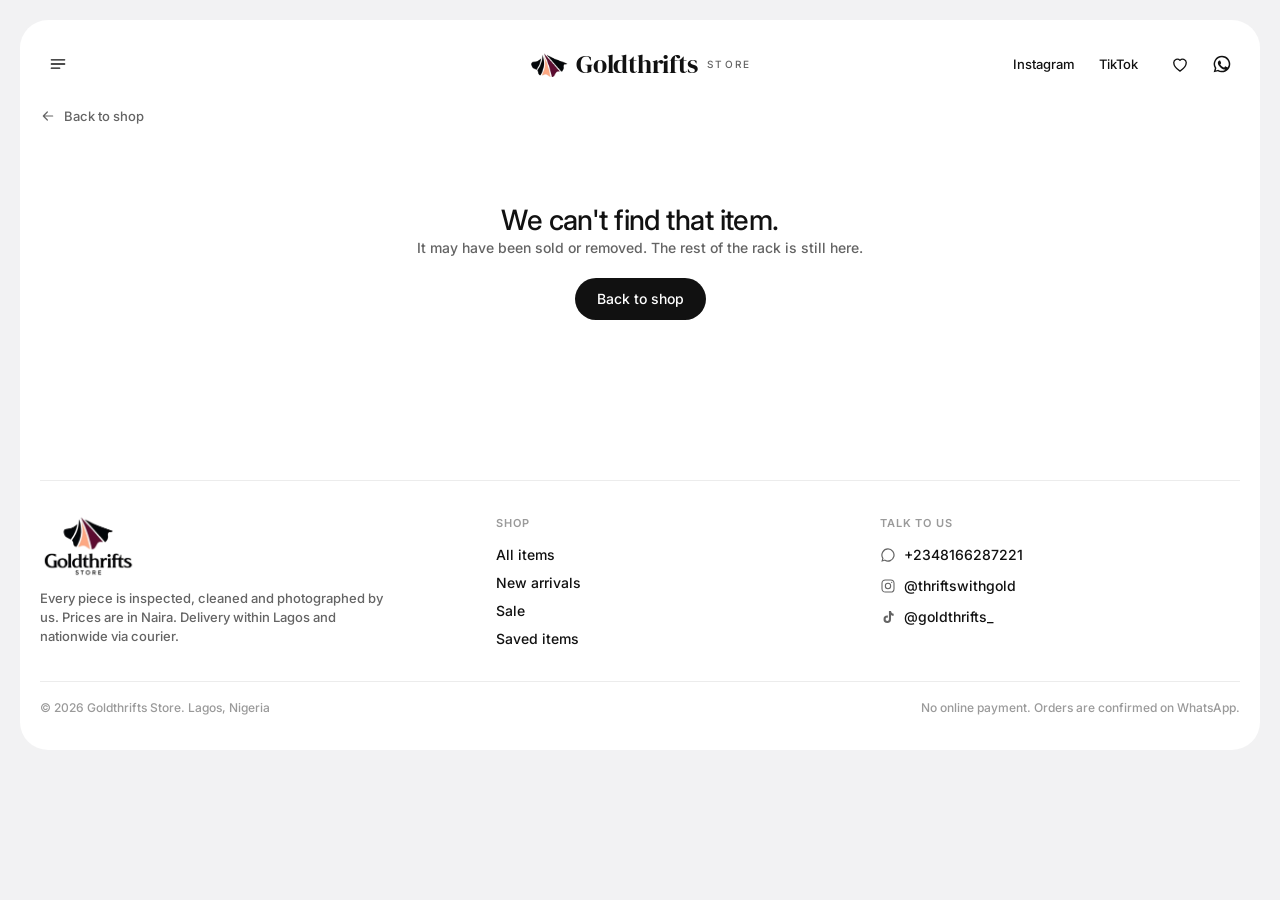
==== product.html @ 11810298 "Goldthrifts Store catalogue site Co-Authored-By: Claude Fable 5.1 <noreply@anthropic.com>" ====
<!doctype html>
<html lang="en">
<head>
  <meta charset="utf-8" />
  <meta name="viewport" content="width=device-width, initial-scale=1" />
  <title>Goldthrifts Store</title>
  <meta name="description" content="Pre-loved fashion, hand-picked in Lagos. Message us on WhatsApp to buy." />
  <link rel="icon" href="/images/site/logo-mark.png" />
  <link rel="preconnect" href="https://fonts.googleapis.com" />
  <link rel="preconnect" href="https://fonts.gstatic.com" crossorigin />
  <link href="https://fonts.googleapis.com/css2?family=Inter:ital,wght@0,400;0,500;0,600;0,700;1,500&family=DM+Serif+Display&display=swap" rel="stylesheet" />
  <link rel="stylesheet" href="/css/style.css" />
</head>
<body data-page="product">
  <div class="shell">

    <header class="header">
      <div class="header__left">
        <button class="icon-btn" id="menuBtn" aria-label="Open menu">
          <svg viewBox="0 0 24 24" fill="none" stroke="currentColor" stroke-width="1.6" stroke-linecap="round"><path d="M4 7h16M4 12h16M4 17h10"/></svg>
        </button>
      </div>
      <a class="logo" href="/" aria-label="Goldthrifts Store home">
        <img src="/images/site/logo-mark.png" alt="" />
        <span class="logo__word" data-bind="shopName">Goldthrifts</span>
        <span class="logo__suffix" data-bind="shopSuffix">Store</span>
      </a>
      <div class="header__right">
        <nav class="header__nav" aria-label="Social">
          <a data-link="instagram" href="#" target="_blank" rel="noopener">Instagram</a>
          <a data-link="tiktok" href="#" target="_blank" rel="noopener">TikTok</a>
        </nav>
        <a class="icon-btn" href="/#saved" id="savedBtn" aria-label="Saved items">
          <svg viewBox="0 0 24 24" fill="none" stroke="currentColor" stroke-width="1.6" stroke-linejoin="round"><path d="M12 20.5s-7.5-4.6-7.5-10.2A4.3 4.3 0 0 1 12 7.6a4.3 4.3 0 0 1 7.5 2.7c0 5.6-7.5 10.2-7.5 10.2Z"/></svg>
          <span class="icon-btn__count" id="savedCount"></span>
        </a>
        <a class="icon-btn" data-link="whatsapp" href="#" target="_blank" rel="noopener" aria-label="Chat on WhatsApp">
          <svg viewBox="0 0 24 24" fill="currentColor"><path d="M12 2a10 10 0 0 0-8.6 15.1L2 22l5-1.3A10 10 0 1 0 12 2Zm0 1.8a8.2 8.2 0 1 1-4.2 15.3l-.3-.2-3 .8.8-2.9-.2-.3A8.2 8.2 0 0 1 12 3.8Zm-3.3 4.4c-.2 0-.5 0-.7.3-.3.3-1 1-1 2.4s1 2.8 1.2 3c.1.2 2 3.2 5 4.4 2.5 1 3 .8 3.5.7.6-.1 1.7-.7 2-1.4.2-.7.2-1.3.1-1.4l-.5-.3-2-1c-.3-.1-.5-.1-.7.2l-.9 1.1c-.2.2-.3.2-.6.1-.3-.2-1.3-.5-2.4-1.5-.9-.8-1.5-1.8-1.7-2.1-.2-.3 0-.5.1-.6l.5-.5.3-.5v-.5l-.9-2.2c-.2-.5-.4-.5-.6-.5h-.7Z"/></svg>
        </a>
      </div>
    </header>

    <a class="back" href="/#browse">
      <svg viewBox="0 0 24 24" fill="none" stroke="currentColor" stroke-width="1.8" stroke-linecap="round" stroke-linejoin="round"><path d="M19 12H5m6-6-6 6 6 6"/></svg>
      Back to shop
    </a>

    <main id="pdp"></main>

    <section class="section" id="related" hidden>
      <div class="section__head">
        <h2 class="section__title">You may also like.</h2>
      </div>
      <div class="grid" id="relatedGrid"></div>
    </section>

    <footer class="footer">
      <div class="footer__top">
        <div class="footer__brand">
          <img src="/images/site/logo-lockup.png" alt="Goldthrifts Store" />
          <p data-bind="footerNote"></p>
        </div>
        <div>
          <h3>Shop</h3>
          <ul>
            <li><a href="/#browse">All items</a></li>
            <li><a href="/#new">New arrivals</a></li>
            <li><a href="/#sale">Sale</a></li>
            <li><a href="/#saved">Saved items</a></li>
          </ul>
        </div>
        <div>
          <h3>Talk to us</h3>
          <ul>
            <li><a data-link="whatsapp" href="#" target="_blank" rel="noopener"><svg viewBox="0 0 24 24" fill="currentColor"><path d="M12 2a10 10 0 0 0-8.6 15.1L2 22l5-1.3A10 10 0 1 0 12 2Zm0 1.8a8.2 8.2 0 1 1-4.2 15.3l-.3-.2-3 .8.8-2.9-.2-.3A8.2 8.2 0 0 1 12 3.8Z"/></svg><span data-bind="whatsappPretty">WhatsApp</span></a></li>
            <li><a data-link="instagram" href="#" target="_blank" rel="noopener"><svg viewBox="0 0 24 24" fill="none" stroke="currentColor" stroke-width="1.6"><rect x="3" y="3" width="18" height="18" rx="5"/><circle cx="12" cy="12" r="4"/><circle cx="17.5" cy="6.5" r="1" fill="currentColor" stroke="none"/></svg><span data-bind="instagramPretty">Instagram</span></a></li>
            <li><a data-link="tiktok" href="#" target="_blank" rel="noopener"><svg viewBox="0 0 24 24" fill="currentColor"><path d="M16.5 3c.3 2.3 1.7 3.9 4 4.1v3.1c-1.5 0-2.9-.5-4-1.3v6.4a5.6 5.6 0 1 1-5.6-5.6c.3 0 .6 0 .9.1v3.2a2.5 2.5 0 1 0 1.6 2.3V3h3.1Z"/></svg><span data-bind="tiktokPretty">TikTok</span></a></li>
          </ul>
        </div>
      </div>
      <div class="footer__bottom">
        <span>© <span id="year"></span> <span data-bind="shopName">Goldthrifts</span> <span data-bind="shopSuffix">Store</span>. <span data-bind="location"></span></span>
        <span>No online payment. Orders are confirmed on WhatsApp.</span>
      </div>
    </footer>
  </div>

  <div class="sticky-cta" id="stickyCta" hidden></div>

  <div class="drawer" id="drawer" aria-hidden="true">
    <div class="drawer__scrim" data-close></div>
    <nav class="drawer__panel" aria-label="Menu">
      <div class="drawer__head">
        <span class="logo__word" data-bind="shopName">Goldthrifts</span>
        <button class="icon-btn" data-close aria-label="Close menu"><svg viewBox="0 0 24 24" fill="none" stroke="currentColor" stroke-width="1.8" stroke-linecap="round"><path d="M6 6l12 12M18 6 6 18"/></svg></button>
      </div>
      <span class="drawer__label">Shop</span>
      <a href="/#browse">All items</a>
      <a href="/#new">New arrivals</a>
      <a href="/#sale">Sale</a>
      <a href="/#men">Men</a>
      <a href="/#women">Women</a>
      <a href="/#children">Children</a>
      <a href="/#saved">Saved items</a>
      <span class="drawer__label">Talk to us</span>
      <a data-link="whatsapp" href="#" target="_blank" rel="noopener">WhatsApp</a>
      <a data-link="instagram" href="#" target="_blank" rel="noopener">Instagram</a>
      <a data-link="tiktok" href="#" target="_blank" rel="noopener">TikTok</a>
    </nav>
  </div>

  <div class="toast" id="toast" role="status" aria-live="polite"></div>

  <script src="/js/app.js"></script>
</body>
</html>
---- css/style.css ----
/* Goldthrifts Store — stylesheet
   Brand: ink #111111, plum #5B0E30, peach #FCA884 (tint #FFE6D8). Everything else is grey. */

:root {
  --font-sans: "Inter", -apple-system, system-ui, "Segoe UI", Roboto, sans-serif;
  --font-serif: "DM Serif Display", Georgia, serif;

  --ink: #111111;
  --ink-2: #3A3F46;
  --text-2: #646464;
  --text-3: #9A9A9A;
  --text-4: #BFBFBF;

  --page: #F2F2F3;
  --card: #FFFFFF;
  --fill: #F5F5F5;
  --fill-2: #F9F9FB;
  --panel: #EDEDE8;
  --line: #ECECEC;
  --line-2: #E6E7EB;

  --plum: #5B0E30;
  --plum-tint: #F6E9EF;
  --peach: #FCA884;
  --peach-tint: #FFE6D8;
  --green: #25D366;
  --red: #FF3B30;

  --r-sm: 12px; --r-md: 16px; --r-lg: 20px; --r-xl: 28px; --r-pill: 999px;

  --shadow-float: 0 8px 24px rgba(16,17,20,.08);
  --shadow-drag: 0 16px 48px rgba(16,17,20,.14);

  --ease: cubic-bezier(.2,.8,.2,1);
}

*, *::before, *::after { box-sizing: border-box; }
html { -webkit-text-size-adjust: 100%; scroll-behavior: smooth; }
body {
  margin: 0;
  font-family: var(--font-sans);
  font-weight: 500;
  font-size: 14px;
  line-height: 20px;
  color: var(--ink);
  background: var(--page);
  -webkit-font-smoothing: antialiased;
}
img { display: block; max-width: 100%; }
a { color: inherit; text-decoration: none; }
button { font: inherit; color: inherit; background: none; border: 0; padding: 0; cursor: pointer; }
input, select { font: inherit; color: inherit; }
h1, h2, h3, p { margin: 0; }
.sr-only { position: absolute; width: 1px; height: 1px; overflow: hidden; clip: rect(0 0 0 0); white-space: nowrap; }

/* ---------- Shell ---------- */
.shell {
  max-width: 1240px;
  margin: 20px auto;
  background: var(--card);
  border-radius: var(--r-xl);
  padding: 16px 20px 32px;
}

/* ---------- Header ---------- */
.header {
  display: grid;
  grid-template-columns: 1fr auto 1fr;
  align-items: center;
  height: 56px;
}
.header__left { display: flex; align-items: center; gap: 8px; }
.header__right { display: flex; align-items: center; justify-content: flex-end; gap: 6px; }
.header__nav { display: flex; gap: 4px; margin-right: 8px; }
.header__nav a {
  padding: 8px 10px;
  border-radius: var(--r-pill);
  font-size: 13px;
  color: var(--ink);
}
.header__nav a:hover { background: var(--fill); }
.icon-btn {
  width: 36px; height: 36px;
  display: inline-flex; align-items: center; justify-content: center;
  border-radius: 50%;
  color: var(--ink);
  position: relative;
  transition: background var(--ease) 160ms;
}
.icon-btn:hover { background: var(--fill); }
.icon-btn svg { width: 20px; height: 20px; }
.icon-btn__count {
  position: absolute; top: 4px; right: 2px;
  min-width: 16px; height: 16px; padding: 0 4px;
  border-radius: var(--r-pill);
  background: var(--plum); color: #fff;
  font-size: 10px; line-height: 16px; font-weight: 600; text-align: center;
}
.icon-btn__count:empty { display: none; }

.logo { display: inline-flex; align-items: center; gap: 8px; justify-self: center; }
.logo img { height: 26px; width: auto; }
.logo__word { font-family: var(--font-serif); font-size: 26px; line-height: 1; letter-spacing: -0.01em; }
.logo__suffix { font-size: 10px; letter-spacing: .22em; text-transform: uppercase; color: var(--text-2); margin-left: 2px; align-self: flex-end; padding-bottom: 3px; }

/* ---------- Filter bar ---------- */
.filters {
  display: flex; align-items: center; gap: 8px;
  padding: 12px 0 16px;
  overflow-x: auto;
  scrollbar-width: none;
}
.filters::-webkit-scrollbar { display: none; }
.chip {
  flex: 0 0 auto;
  height: 34px; padding: 0 14px;
  display: inline-flex; align-items: center; gap: 6px;
  border: 1px solid var(--line); border-radius: var(--r-pill);
  background: #fff; font-size: 13px; white-space: nowrap;
  transition: background var(--ease) 160ms, border-color var(--ease) 160ms, color var(--ease) 160ms;
}
.chip:hover { background: var(--fill); }
.chip.is-active { background: var(--ink); color: #fff; border-color: var(--ink); }
.chip__count { font-size: 11px; padding: 0 6px; border-radius: var(--r-pill); background: var(--fill); color: var(--text-2); line-height: 18px; }
.chip.is-active .chip__count { background: rgba(255,255,255,.18); color: #fff; }
.chip svg { width: 14px; height: 14px; }
.select-wrap { position: relative; flex: 0 0 auto; }
.select-wrap select {
  appearance: none; -webkit-appearance: none;
  height: 34px; padding: 0 34px 0 14px;
  border: 1px solid var(--line); border-radius: var(--r-pill);
  background: #fff; font-size: 13px; min-width: 150px; cursor: pointer;
}
.select-wrap svg { position: absolute; right: 12px; top: 10px; width: 14px; height: 14px; pointer-events: none; color: var(--text-2); }
.search {
  flex: 1 1 260px; min-width: 200px;
  height: 34px; display: flex; align-items: center;
  border: 1px solid var(--line); border-radius: var(--r-pill);
  padding: 0 6px 0 14px; background: #fff;
}
.search:focus-within { border-color: var(--ink); }
.search input { flex: 1; border: 0; outline: 0; background: transparent; font-size: 13px; min-width: 0; }
.search input::placeholder { color: var(--text-3); }
.search button { width: 26px; height: 26px; display: inline-flex; align-items: center; justify-content: center; color: var(--ink); }
.search button svg { width: 16px; height: 16px; }
.filters__spacer { flex: 0 0 8px; }

/* ---------- Hero ---------- */
.hero {
  position: relative;
  height: clamp(360px, 44vw, 480px);
  border-radius: var(--r-lg);
  overflow: hidden;
  background: #1a1a1a;
  color: #fff;
  isolation: isolate;
}
.hero__slide {
  position: absolute; inset: 0;
  opacity: 0; transition: opacity var(--ease) 500ms;
  background-size: cover; background-position: center;
}
.hero__slide.is-active { opacity: 1; }
.hero__slide::after {
  content: ""; position: absolute; inset: 0;
  background: linear-gradient(90deg, rgba(0,0,0,.62) 0%, rgba(0,0,0,.25) 55%, rgba(0,0,0,.1) 100%),
              linear-gradient(0deg, rgba(0,0,0,.45) 0%, rgba(0,0,0,0) 45%);
}
.hero__copy { position: absolute; left: 48px; top: 48px; right: 48px; z-index: 1; max-width: 520px; }
.hero__title { font-size: clamp(34px, 5vw, 60px); line-height: 1.05; letter-spacing: -0.02em; font-weight: 500; }
.hero__text { display: flex; gap: 10px; margin-top: 18px; font-size: 13px; line-height: 18px; max-width: 400px; color: rgba(255,255,255,.9); }
.hero__text svg { flex: 0 0 14px; width: 14px; height: 14px; margin-top: 2px; }
.hero__cta { position: absolute; left: 0; right: 0; bottom: 36px; z-index: 1; display: flex; flex-direction: column; align-items: center; gap: 12px; }
.hero__cta-row { display: flex; align-items: center; }
.btn-white {
  height: 44px; padding: 0 28px;
  display: inline-flex; align-items: center;
  border-radius: var(--r-pill); background: #fff; color: var(--ink);
  font-size: 14px; transition: transform var(--ease) 160ms;
}
.btn-white:hover { transform: translateY(-1px); }
.btn-circle-dark {
  width: 44px; height: 44px; margin-left: -6px;
  display: inline-flex; align-items: center; justify-content: center;
  border-radius: 50%; background: var(--ink); color: #fff;
  border: 2px solid rgba(255,255,255,.9);
}
.btn-circle-dark svg { width: 18px; height: 18px; }
.hero__caption { font-size: 13px; color: #fff; }
.hero__nav { position: absolute; top: 28px; right: 28px; z-index: 2; display: flex; gap: 6px; }
.hero__nav button {
  width: 34px; height: 34px; border-radius: 50%;
  display: inline-flex; align-items: center; justify-content: center;
  background: rgba(255,255,255,.28); color: #fff; backdrop-filter: blur(6px);
}
.hero__nav button:last-child { background: var(--ink); }
.hero__nav button svg { width: 16px; height: 16px; }
.hero__nav button:disabled { opacity: .5; cursor: default; }

/* ---------- Sections ---------- */
.section { padding: 72px 0 0; }
.section__head { text-align: center; max-width: 680px; margin: 0 auto 32px; }
.section__title { font-size: clamp(28px, 3.4vw, 40px); line-height: 1.15; letter-spacing: -0.02em; font-weight: 500; display: inline-flex; align-items: center; gap: 10px; }
.section__title .chip__count { font-size: 12px; line-height: 22px; padding: 0 8px; border: 1px solid var(--line); background: #fff; }
.section__text { margin-top: 14px; font-size: 15px; line-height: 24px; color: var(--text-2); }

/* Promo panel */
.promo { display: grid; grid-template-columns: 1.25fr 1fr; gap: 16px; }
.promo__card {
  background: var(--panel); border-radius: var(--r-lg); padding: 16px;
  display: flex; flex-direction: column;
}
.promo__img { border-radius: 14px; overflow: hidden; aspect-ratio: 4 / 3; }
.promo__img img { width: 100%; height: 100%; object-fit: cover; }
.promo__title { font-style: italic; font-size: 26px; line-height: 32px; font-weight: 500; margin-top: 16px; letter-spacing: -0.01em; }
.promo__text { font-size: 13px; color: var(--text-2); margin-top: 6px; }
.promo__card--stack { justify-content: space-between; }
.promo__card--stack .promo__title { margin-top: 8px; }
.stack { position: relative; margin-top: 40px; padding-top: 28px; }
.stack::before, .stack::after {
  content: ""; position: absolute; left: 20px; right: 20px; height: 40px;
  background: #fff; border-radius: var(--r-lg); opacity: .55;
}
.stack::before { top: 0; left: 36px; right: 36px; opacity: .35; }
.stack::after { top: 14px; }
.stack__card {
  position: relative; z-index: 1;
  background: #fff; border-radius: var(--r-lg); padding: 14px;
  display: grid; grid-template-columns: 1fr auto; gap: 16px; align-items: stretch;
  transition: transform var(--ease) 200ms;
}
.stack__card:hover { transform: translateY(-2px); }
.stack__img { border-radius: 14px; overflow: hidden; aspect-ratio: 1; }
.stack__img img { width: 100%; height: 100%; object-fit: cover; }
.stack__meta { display: flex; flex-direction: column; justify-content: space-between; padding: 4px 4px 4px 0; min-width: 96px; }
.stack__year { font-size: 28px; line-height: 32px; font-weight: 500; }
.stack__label { font-size: 13px; line-height: 17px; color: var(--ink); }

/* Category pills */
.pills { display: flex; gap: 6px; justify-content: center; flex-wrap: wrap; margin-bottom: 24px; }

/* ---------- Product grid ---------- */
.grid { display: grid; grid-template-columns: repeat(3, 1fr); gap: 16px; }
.card {
  background: #fff; border: 1px solid var(--line); border-radius: var(--r-md);
  padding: 12px; display: flex; flex-direction: column;
  transition: transform var(--ease) 200ms, box-shadow var(--ease) 200ms;
}
.card:hover { transform: translateY(-2px); box-shadow: var(--shadow-float); }
.card__media { position: relative; border-radius: 12px; overflow: hidden; aspect-ratio: 1 / 1.08; background: var(--fill); }
.card__media img { width: 100%; height: 100%; object-fit: cover; transition: transform var(--ease) 500ms; }
.card:hover .card__media img { transform: scale(1.03); }
.card--sold .card__media img { opacity: .55; filter: grayscale(.5); }
.card__badges { position: absolute; top: 10px; left: 10px; display: flex; gap: 6px; }
.badge {
  height: 24px; padding: 0 10px; border-radius: var(--r-pill);
  display: inline-flex; align-items: center; font-size: 11px; font-weight: 600; letter-spacing: .02em;
}
.badge--new { background: var(--plum); color: #fff; }
.badge--sale { background: var(--peach); color: var(--ink); }
.badge--sold { background: #fff; color: var(--ink); }
.card__body { padding: 12px 4px 0; display: flex; flex-direction: column; flex: 1; }
.card__name { font-size: 19px; line-height: 24px; font-weight: 500; letter-spacing: -0.01em; }
.card__summary {
  margin-top: 4px; font-size: 13px; line-height: 17px; color: var(--text-2);
  display: -webkit-box; -webkit-line-clamp: 2; -webkit-box-orient: vertical; overflow: hidden;
}
.card__foot { display: flex; align-items: center; justify-content: space-between; margin-top: 16px; }
.price-pill {
  height: 34px; padding: 0 14px; display: inline-flex; align-items: center; gap: 8px;
  border: 1px solid var(--line-2); border-radius: var(--r-pill); font-size: 13px; font-weight: 500;
}
.price-pill--dark { background: var(--ink); color: #fff; border-color: var(--ink); }
.price-pill s { color: var(--text-3); font-weight: 400; }
.price-pill--dark s { color: rgba(255,255,255,.55); }
.card--sold .price-pill { color: var(--text-3); }
.card__actions { display: flex; gap: 6px; }
.round-btn {
  width: 34px; height: 34px; border-radius: 50%;
  border: 1px solid var(--line-2); background: #fff; color: var(--ink);
  display: inline-flex; align-items: center; justify-content: center;
  transition: background var(--ease) 160ms, color var(--ease) 160ms, border-color var(--ease) 160ms;
}
.round-btn svg { width: 16px; height: 16px; }
.round-btn:hover { background: var(--ink); color: #fff; border-color: var(--ink); }
.round-btn.is-saved { color: var(--plum); border-color: var(--plum); }
.round-btn.is-saved:hover { background: var(--plum-tint); color: var(--plum); }
.round-btn.is-saved svg { fill: currentColor; }
.card__link { position: absolute; inset: 0; }

.grid-foot { display: flex; justify-content: center; margin-top: 24px; }
.btn-outline {
  height: 42px; padding: 0 22px; border-radius: var(--r-pill);
  border: 1px solid var(--line-2); background: #fff; font-size: 14px;
  display: inline-flex; align-items: center; gap: 8px;
}
.btn-outline:hover { background: var(--fill); }
.btn-dark {
  height: 42px; padding: 0 22px; border-radius: var(--r-pill);
  background: var(--ink); color: #fff; font-size: 14px;
  display: inline-flex; align-items: center; justify-content: center; gap: 8px;
  transition: transform var(--ease) 160ms, opacity var(--ease) 160ms;
}
.btn-dark:hover { transform: translateY(-1px); }
.btn-dark svg { width: 18px; height: 18px; }
.btn-dark:disabled, .btn-dark.is-disabled { background: var(--fill); color: var(--text-3); cursor: not-allowed; transform: none; }

/* Empty + skeleton states */
.empty { grid-column: 1 / -1; text-align: center; padding: 56px 16px; }
.empty__icon { width: 56px; height: 56px; border-radius: 16px; background: var(--fill); display: inline-flex; align-items: center; justify-content: center; color: var(--text-2); margin-bottom: 14px; }
.empty__icon svg { width: 24px; height: 24px; }
.empty p { color: var(--text-2); font-size: 14px; }
.empty button, .link-dotted { color: var(--ink); text-decoration: underline dotted; text-underline-offset: 4px; margin-top: 8px; font-size: 14px; }
.skeleton .card__media { background: linear-gradient(90deg, #F2F2F2 25%, #FAFAFA 50%, #F2F2F2 75%); background-size: 200% 100%; animation: shimmer 1.4s infinite; }
.skeleton__line { height: 14px; border-radius: 6px; background: var(--fill); margin-top: 12px; }
.skeleton__line--short { width: 50%; }
@keyframes shimmer { 0% { background-position: 200% 0; } 100% { background-position: -200% 0; } }

/* ---------- Footer ---------- */
.footer { margin-top: 80px; border-top: 1px solid var(--line); padding-top: 32px; }
.footer__top { display: grid; grid-template-columns: 1.2fr 1fr 1fr; gap: 24px; }
.footer__brand img { height: 64px; width: auto; }
.footer__brand p { margin-top: 12px; font-size: 13px; line-height: 19px; color: var(--text-2); max-width: 360px; }
.footer h3 { font-size: 11px; letter-spacing: .08em; text-transform: uppercase; color: var(--text-3); margin-bottom: 12px; font-weight: 600; }
.footer ul { list-style: none; margin: 0; padding: 0; display: grid; gap: 8px; }
.footer li a { font-size: 14px; display: inline-flex; align-items: center; gap: 8px; }
.footer li a:hover { text-decoration: underline; text-underline-offset: 4px; }
.footer li a svg { width: 16px; height: 16px; color: var(--text-2); }
.footer__bottom { display: flex; justify-content: space-between; gap: 12px; flex-wrap: wrap; margin-top: 32px; padding-top: 16px; border-top: 1px solid var(--line); font-size: 12px; color: var(--text-3); }

/* ---------- Drawer (mobile menu) ---------- */
.drawer { position: fixed; inset: 0; z-index: 50; display: none; }
.drawer.is-open { display: block; }
.drawer__scrim { position: absolute; inset: 0; background: rgba(0,0,0,.45); }
.drawer__panel {
  position: absolute; left: 12px; top: 12px; bottom: 12px; width: min(320px, calc(100% - 24px));
  background: #fff; border-radius: 24px; padding: 20px; box-shadow: var(--shadow-drag);
  display: flex; flex-direction: column; gap: 6px; animation: slide-in var(--ease) 260ms;
}
@keyframes slide-in { from { transform: translateX(-20px); opacity: 0; } to { transform: none; opacity: 1; } }
.drawer__head { display: flex; align-items: center; justify-content: space-between; margin-bottom: 12px; }
.drawer a { display: flex; align-items: center; gap: 10px; padding: 12px 12px; border-radius: 12px; font-size: 16px; }
.drawer a:hover { background: var(--fill); }
.drawer a svg { width: 18px; height: 18px; color: var(--text-2); }
.drawer__label { font-size: 11px; letter-spacing: .08em; text-transform: uppercase; color: var(--text-3); padding: 12px 12px 4px; font-weight: 600; }

/* ---------- Toast ---------- */
.toast {
  position: fixed; left: 50%; bottom: 24px; transform: translateX(-50%) translateY(20px);
  background: #101010; color: #fff; padding: 12px 18px; border-radius: var(--r-pill);
  font-size: 13px; display: flex; align-items: center; gap: 10px; opacity: 0; pointer-events: none;
  transition: opacity var(--ease) 200ms, transform var(--ease) 200ms; z-index: 60; box-shadow: var(--shadow-float);
}
.toast.is-visible { opacity: 1; transform: translateX(-50%) translateY(0); }
.toast svg { width: 16px; height: 16px; color: var(--green); }

/* ---------- Product page ---------- */
.back { display: inline-flex; align-items: center; gap: 8px; padding: 14px 0 4px; font-size: 13px; color: var(--text-2); }
.back:hover { color: var(--ink); }
.back svg { width: 16px; height: 16px; }
.pdp { display: grid; grid-template-columns: 1.1fr 1fr; gap: 48px; padding-top: 16px; }
.gallery__main { border-radius: var(--r-lg); overflow: hidden; aspect-ratio: 4 / 5; background: var(--fill); position: relative; }
.gallery__main img { width: 100%; height: 100%; object-fit: cover; }
.gallery__main .card__badges { top: 16px; left: 16px; }
.gallery__thumbs { display: flex; gap: 8px; margin-top: 10px; overflow-x: auto; scrollbar-width: none; }
.gallery__thumbs::-webkit-scrollbar { display: none; }
.gallery__thumbs button { flex: 0 0 72px; width: 72px; height: 72px; border-radius: 12px; overflow: hidden; border: 2px solid transparent; background: var(--fill); }
.gallery__thumbs button.is-active { border-color: var(--ink); }
.gallery__thumbs img { width: 100%; height: 100%; object-fit: cover; }
.pdp--sold .gallery__main img { opacity: .55; filter: grayscale(.5); }

.info__eyebrow { font-size: 11px; letter-spacing: .08em; text-transform: uppercase; color: var(--text-3); font-weight: 600; }
.info__title { font-size: clamp(28px, 3vw, 36px); line-height: 1.15; letter-spacing: -0.02em; font-weight: 500; margin-top: 8px; }
.info__price { display: flex; align-items: baseline; gap: 10px; margin-top: 14px; }
.info__price strong { font-size: 28px; line-height: 32px; font-weight: 600; }
.info__price s { color: var(--text-3); font-size: 16px; }
.info__price .save { font-size: 12px; color: var(--plum); background: var(--plum-tint); padding: 2px 8px; border-radius: var(--r-pill); font-weight: 600; }
.info__chips { display: flex; gap: 6px; flex-wrap: wrap; margin-top: 16px; }
.tag { height: 28px; padding: 0 12px; border-radius: var(--r-pill); display: inline-flex; align-items: center; gap: 6px; font-size: 12px; font-weight: 600; }
.tag svg { width: 14px; height: 14px; }
.tag--cond { background: var(--peach-tint); color: var(--ink); }
.tag--new { background: var(--plum); color: #fff; }
.tag--sold { background: var(--fill); color: var(--text-2); }
.info__desc { margin-top: 20px; font-size: 15px; line-height: 24px; color: var(--ink-2); }

.sizes { margin-top: 24px; }
.sizes__label { display: flex; justify-content: space-between; font-size: 13px; color: var(--text-2); margin-bottom: 10px; }
.sizes__label span:last-child { color: var(--text-3); font-size: 12px; }
.sizes__list { display: flex; gap: 6px; flex-wrap: wrap; }
.size {
  min-width: 44px; height: 40px; padding: 0 14px; border-radius: var(--r-pill);
  border: 1px solid var(--line-2); background: #fff; font-size: 13px;
  transition: background var(--ease) 160ms, color var(--ease) 160ms, border-color var(--ease) 160ms;
}
.size:hover { background: var(--fill); }
.size.is-active { background: var(--ink); color: #fff; border-color: var(--ink); }

.cta { margin-top: 24px; display: flex; flex-direction: column; gap: 8px; }
.cta .btn-dark { height: 52px; font-size: 15px; width: 100%; }
.cta__row { display: flex; gap: 8px; }
.cta__row .btn-outline { flex: 1; justify-content: center; height: 44px; }
.cta__row .btn-outline svg { width: 16px; height: 16px; }
.cta__row .btn-outline.is-saved { color: var(--plum); border-color: var(--plum); }
.cta__row .btn-outline.is-saved svg { fill: currentColor; }
.cta__hint { font-size: 12px; color: var(--text-3); text-align: center; }

.details { margin-top: 28px; border-top: 1px solid var(--line-2); }
.details div { display: flex; justify-content: space-between; gap: 16px; padding: 12px 0; border-bottom: 1px solid var(--line-2); font-size: 13px; }
.details dt { color: var(--text-2); }
.details dd { margin: 0; text-align: right; }

.sticky-cta { display: none; }

.notfound { text-align: center; padding: 80px 16px; }
.notfound h1 { font-size: 28px; font-weight: 500; letter-spacing: -0.02em; }
.notfound p { color: var(--text-2); margin-top: 8px; }

/* ---------- Responsive ---------- */
@media (max-width: 960px) {
  .grid { grid-template-columns: repeat(2, 1fr); }
  .pdp { grid-template-columns: 1fr; gap: 28px; }
  .footer__top { grid-template-columns: 1fr 1fr; }
  .header__nav { display: none; }
}
@media (max-width: 720px) {
  .shell { margin: 10px; padding: 8px 12px 24px; border-radius: 22px; }
  .header { height: 52px; }
  .logo img { height: 22px; }
  .logo__word { font-size: 22px; }
  .header__right .icon-btn--desktop { display: none; }
  .filters { padding: 8px 0 12px; }
  .search { flex: 1 1 180px; min-width: 160px; }
  .hero { height: clamp(300px, 110vw, 420px); }
  .hero__copy { left: 20px; top: 24px; right: 20px; }
  .hero__text { font-size: 12px; line-height: 16px; }
  .hero__cta { bottom: 24px; }
  .hero__nav { top: 16px; right: 16px; }
  .section { padding-top: 48px; }
  .promo { grid-template-columns: 1fr; }
  .promo__title { font-size: 22px; line-height: 28px; }
  .grid { grid-template-columns: 1fr; gap: 12px; }
  .card__media { aspect-ratio: 1 / 1; }
  .footer__top { grid-template-columns: 1fr; }
  .footer { margin-top: 56px; }
  .cta { display: none; }
  .sticky-cta {
    display: flex; gap: 8px; position: fixed; left: 12px; right: 12px; bottom: 12px; z-index: 40;
    background: #fff; padding: 10px; border-radius: var(--r-pill); box-shadow: var(--shadow-drag); border: 1px solid var(--line);
  }
  .sticky-cta .btn-dark { flex: 1; height: 48px; }
  .sticky-cta .round-btn { width: 48px; height: 48px; }
  .sticky-cta .round-btn svg { width: 18px; height: 18px; }
  body.has-sticky .shell { padding-bottom: 96px; }
}
@media (prefers-reduced-motion: reduce) {
  *, *::before, *::after { transition: none !important; animation: none !important; }
  html { scroll-behavior: auto; }
}
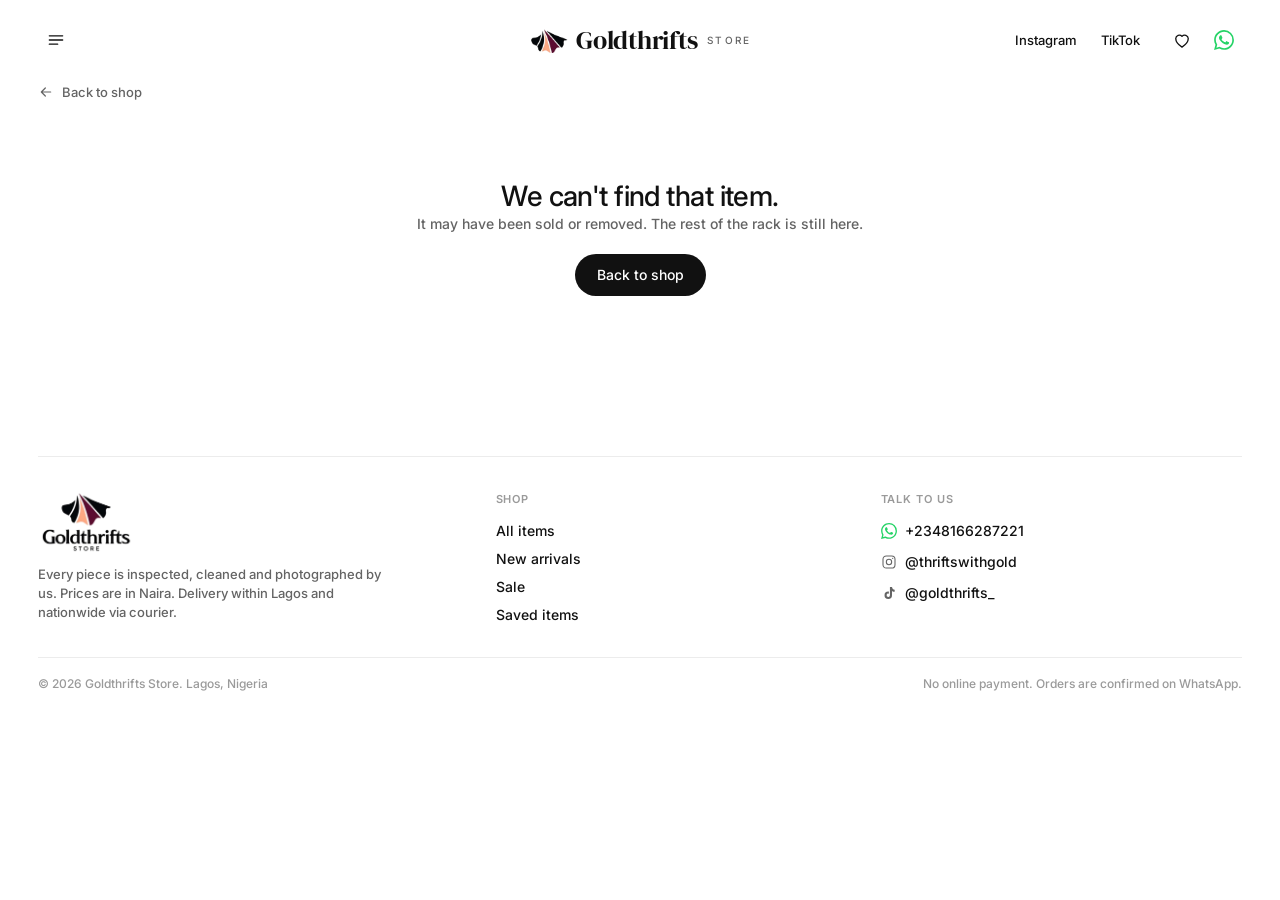
==== commit 4ba62a83: "Remove intro section, add saved-items panel, official WhatsApp logo Co-Authored-By: Claude Fable 5.1" ====
--- a/product.html
+++ b/product.html
@@ -30,12 +30,12 @@
           <a data-link="instagram" href="#" target="_blank" rel="noopener">Instagram</a>
           <a data-link="tiktok" href="#" target="_blank" rel="noopener">TikTok</a>
         </nav>
-        <a class="icon-btn" href="/#saved" id="savedBtn" aria-label="Saved items">
+        <button class="icon-btn" id="savedBtn" aria-label="Saved items">
           <svg viewBox="0 0 24 24" fill="none" stroke="currentColor" stroke-width="1.6" stroke-linejoin="round"><path d="M12 20.5s-7.5-4.6-7.5-10.2A4.3 4.3 0 0 1 12 7.6a4.3 4.3 0 0 1 7.5 2.7c0 5.6-7.5 10.2-7.5 10.2Z"/></svg>
           <span class="icon-btn__count" id="savedCount"></span>
-        </a>
-        <a class="icon-btn" data-link="whatsapp" href="#" target="_blank" rel="noopener" aria-label="Chat on WhatsApp">
-          <svg viewBox="0 0 24 24" fill="currentColor"><path d="M12 2a10 10 0 0 0-8.6 15.1L2 22l5-1.3A10 10 0 1 0 12 2Zm0 1.8a8.2 8.2 0 1 1-4.2 15.3l-.3-.2-3 .8.8-2.9-.2-.3A8.2 8.2 0 0 1 12 3.8Zm-3.3 4.4c-.2 0-.5 0-.7.3-.3.3-1 1-1 2.4s1 2.8 1.2 3c.1.2 2 3.2 5 4.4 2.5 1 3 .8 3.5.7.6-.1 1.7-.7 2-1.4.2-.7.2-1.3.1-1.4l-.5-.3-2-1c-.3-.1-.5-.1-.7.2l-.9 1.1c-.2.2-.3.2-.6.1-.3-.2-1.3-.5-2.4-1.5-.9-.8-1.5-1.8-1.7-2.1-.2-.3 0-.5.1-.6l.5-.5.3-.5v-.5l-.9-2.2c-.2-.5-.4-.5-.6-.5h-.7Z"/></svg>
+        </button>
+        <a class="icon-btn icon-btn--wa" data-link="whatsapp" href="#" target="_blank" rel="noopener" aria-label="Chat on WhatsApp">
+          <svg viewBox="0 0 24 24" fill="currentColor" aria-hidden="true"><path d="M17.472 14.382c-.297-.149-1.758-.867-2.03-.967-.273-.099-.471-.148-.67.15-.197.297-.767.966-.94 1.164-.173.199-.347.223-.644.075-.297-.15-1.255-.463-2.39-1.475-.883-.788-1.48-1.761-1.653-2.059-.173-.297-.018-.458.13-.606.134-.133.298-.347.446-.52.149-.174.198-.298.298-.497.099-.198.05-.371-.025-.52-.075-.149-.669-1.612-.916-2.207-.242-.579-.487-.5-.669-.51-.173-.008-.371-.01-.57-.01-.198 0-.52.074-.792.372-.272.297-1.04 1.016-1.04 2.479 0 1.462 1.065 2.875 1.213 3.074.149.198 2.096 3.2 5.077 4.487.709.306 1.262.489 1.694.625.712.227 1.36.195 1.871.118.571-.085 1.758-.719 2.006-1.413.248-.694.248-1.289.173-1.413-.074-.124-.272-.198-.57-.347m-5.421 7.403h-.004a9.87 9.87 0 0 1-5.031-1.378l-.361-.214-3.741.982.998-3.648-.235-.374a9.86 9.86 0 0 1-1.51-5.26c.001-5.45 4.436-9.884 9.888-9.884 2.64 0 5.122 1.03 6.988 2.898a9.825 9.825 0 0 1 2.893 6.994c-.003 5.45-4.437 9.885-9.885 9.885m8.413-18.297A11.815 11.815 0 0 0 12.05 0C5.495 0 .16 5.335.157 11.892c0 2.096.547 4.142 1.588 5.945L.057 24l6.305-1.654a11.882 11.882 0 0 0 5.683 1.448h.005c6.554 0 11.89-5.335 11.893-11.893a11.821 11.821 0 0 0-3.48-8.413Z"/></svg>
         </a>
       </div>
     </header>
@@ -66,13 +66,13 @@
             <li><a href="/#browse">All items</a></li>
             <li><a href="/#new">New arrivals</a></li>
             <li><a href="/#sale">Sale</a></li>
-            <li><a href="/#saved">Saved items</a></li>
+            <li><a href="#" data-open-saved>Saved items</a></li>
           </ul>
         </div>
         <div>
           <h3>Talk to us</h3>
           <ul>
-            <li><a data-link="whatsapp" href="#" target="_blank" rel="noopener"><svg viewBox="0 0 24 24" fill="currentColor"><path d="M12 2a10 10 0 0 0-8.6 15.1L2 22l5-1.3A10 10 0 1 0 12 2Zm0 1.8a8.2 8.2 0 1 1-4.2 15.3l-.3-.2-3 .8.8-2.9-.2-.3A8.2 8.2 0 0 1 12 3.8Z"/></svg><span data-bind="whatsappPretty">WhatsApp</span></a></li>
+            <li><a data-link="whatsapp" href="#" target="_blank" rel="noopener"><svg viewBox="0 0 24 24" fill="currentColor" aria-hidden="true"><path d="M17.472 14.382c-.297-.149-1.758-.867-2.03-.967-.273-.099-.471-.148-.67.15-.197.297-.767.966-.94 1.164-.173.199-.347.223-.644.075-.297-.15-1.255-.463-2.39-1.475-.883-.788-1.48-1.761-1.653-2.059-.173-.297-.018-.458.13-.606.134-.133.298-.347.446-.52.149-.174.198-.298.298-.497.099-.198.05-.371-.025-.52-.075-.149-.669-1.612-.916-2.207-.242-.579-.487-.5-.669-.51-.173-.008-.371-.01-.57-.01-.198 0-.52.074-.792.372-.272.297-1.04 1.016-1.04 2.479 0 1.462 1.065 2.875 1.213 3.074.149.198 2.096 3.2 5.077 4.487.709.306 1.262.489 1.694.625.712.227 1.36.195 1.871.118.571-.085 1.758-.719 2.006-1.413.248-.694.248-1.289.173-1.413-.074-.124-.272-.198-.57-.347m-5.421 7.403h-.004a9.87 9.87 0 0 1-5.031-1.378l-.361-.214-3.741.982.998-3.648-.235-.374a9.86 9.86 0 0 1-1.51-5.26c.001-5.45 4.436-9.884 9.888-9.884 2.64 0 5.122 1.03 6.988 2.898a9.825 9.825 0 0 1 2.893 6.994c-.003 5.45-4.437 9.885-9.885 9.885m8.413-18.297A11.815 11.815 0 0 0 12.05 0C5.495 0 .16 5.335.157 11.892c0 2.096.547 4.142 1.588 5.945L.057 24l6.305-1.654a11.882 11.882 0 0 0 5.683 1.448h.005c6.554 0 11.89-5.335 11.893-11.893a11.821 11.821 0 0 0-3.48-8.413Z"/></svg><span data-bind="whatsappPretty">WhatsApp</span></a></li>
             <li><a data-link="instagram" href="#" target="_blank" rel="noopener"><svg viewBox="0 0 24 24" fill="none" stroke="currentColor" stroke-width="1.6"><rect x="3" y="3" width="18" height="18" rx="5"/><circle cx="12" cy="12" r="4"/><circle cx="17.5" cy="6.5" r="1" fill="currentColor" stroke="none"/></svg><span data-bind="instagramPretty">Instagram</span></a></li>
             <li><a data-link="tiktok" href="#" target="_blank" rel="noopener"><svg viewBox="0 0 24 24" fill="currentColor"><path d="M16.5 3c.3 2.3 1.7 3.9 4 4.1v3.1c-1.5 0-2.9-.5-4-1.3v6.4a5.6 5.6 0 1 1-5.6-5.6c.3 0 .6 0 .9.1v3.2a2.5 2.5 0 1 0 1.6 2.3V3h3.1Z"/></svg><span data-bind="tiktokPretty">TikTok</span></a></li>
           </ul>
@@ -101,7 +101,7 @@
       <a href="/#men">Men</a>
       <a href="/#women">Women</a>
       <a href="/#children">Children</a>
-      <a href="/#saved">Saved items</a>
+      <a href="#" data-open-saved>Saved items</a>
       <span class="drawer__label">Talk to us</span>
       <a data-link="whatsapp" href="#" target="_blank" rel="noopener">WhatsApp</a>
       <a data-link="instagram" href="#" target="_blank" rel="noopener">Instagram</a>
--- a/css/style.css
+++ b/css/style.css
@@ -24,6 +24,8 @@
   --peach: #FCA884;
   --peach-tint: #FFE6D8;
   --green: #25D366;
+  --wa: #25D366;
+  --wa-deep: #1DA851;
   --red: #FF3B30;
 
   --r-sm: 12px; --r-md: 16px; --r-lg: 20px; --r-xl: 28px; --r-pill: 999px;
@@ -43,7 +45,7 @@
   font-size: 14px;
   line-height: 20px;
   color: var(--ink);
-  background: var(--page);
+  background: var(--card);
   -webkit-font-smoothing: antialiased;
 }
 img { display: block; max-width: 100%; }
@@ -55,11 +57,10 @@
 
 /* ---------- Shell ---------- */
 .shell {
-  max-width: 1240px;
-  margin: 20px auto;
+  width: 100%;
+  margin: 0;
   background: var(--card);
-  border-radius: var(--r-xl);
-  padding: 16px 20px 32px;
+  padding: 12px clamp(16px, 3vw, 48px) 32px;
 }
 
 /* ---------- Header ---------- */
@@ -416,6 +417,11 @@
 .notfound p { color: var(--text-2); margin-top: 8px; }
 
 /* ---------- Responsive ---------- */
+@media (min-width: 1440px) {
+  .grid { grid-template-columns: repeat(4, 1fr); gap: 20px; }
+  .hero { height: clamp(420px, 36vw, 620px); }
+  .hero__copy { left: 64px; top: 64px; }
+}
 @media (max-width: 960px) {
   .grid { grid-template-columns: repeat(2, 1fr); }
   .pdp { grid-template-columns: 1fr; gap: 28px; }
@@ -423,7 +429,7 @@
   .header__nav { display: none; }
 }
 @media (max-width: 720px) {
-  .shell { margin: 10px; padding: 8px 12px 24px; border-radius: 22px; }
+  .shell { padding: 6px 16px 24px; }
   .header { height: 52px; }
   .logo img { height: 22px; }
   .logo__word { font-size: 22px; }
@@ -456,3 +462,44 @@
   *, *::before, *::after { transition: none !important; animation: none !important; }
   html { scroll-behavior: auto; }
 }
+
+/* ---------- WhatsApp brand ---------- */
+.icon-btn--wa { color: var(--wa); }
+.icon-btn--wa:hover { background: #E9FBF0; }
+.round-btn--wa { color: var(--wa); }
+.round-btn--wa:hover { background: var(--wa); color: #fff; border-color: var(--wa); }
+.btn-wa { background: var(--wa); color: #fff; }
+.btn-wa:hover { background: var(--wa-deep); }
+.footer li a[data-link="whatsapp"] svg { color: var(--wa); }
+.drawer a[data-link="whatsapp"] svg { color: var(--wa); }
+
+/* ---------- Layout tweak after removing the intro ---------- */
+.section--first { padding-top: 56px; }
+@media (max-width: 720px) { .section--first { padding-top: 40px; } }
+
+/* ---------- Saved items panel ---------- */
+.saved { position: fixed; inset: 0; z-index: 55; display: none; }
+.saved.is-open { display: block; }
+.saved__scrim { position: absolute; inset: 0; background: rgba(0,0,0,.45); }
+.saved__panel {
+  position: absolute; right: 12px; top: 12px; bottom: 12px; width: min(420px, calc(100% - 24px));
+  background: #fff; border-radius: 24px; padding: 20px; box-shadow: var(--shadow-drag);
+  display: flex; flex-direction: column; animation: slide-in-right var(--ease) 260ms;
+}
+@keyframes slide-in-right { from { transform: translateX(20px); opacity: 0; } to { transform: none; opacity: 1; } }
+.saved__head { display: flex; align-items: center; justify-content: space-between; margin-bottom: 8px; }
+.saved__title { font-size: 20px; font-weight: 500; letter-spacing: -0.01em; display: inline-flex; align-items: center; gap: 8px; }
+.saved__title .chip__count { border: 1px solid var(--line); background: #fff; }
+.saved__list { flex: 1; overflow-y: auto; margin: 0 -8px; padding: 0 8px; }
+.saved__list .empty { padding: 48px 8px; }
+.saved__item { display: grid; grid-template-columns: 64px 1fr auto; gap: 12px; align-items: center; padding: 10px 0; border-bottom: 1px solid var(--line-2); }
+.saved__item:last-child { border-bottom: 0; }
+.saved__img { width: 64px; height: 72px; border-radius: 10px; overflow: hidden; background: var(--fill); display: block; }
+.saved__img img { width: 100%; height: 100%; object-fit: cover; }
+.saved__item.is-sold .saved__img img { opacity: .5; filter: grayscale(.5); }
+.saved__meta { display: flex; flex-direction: column; gap: 2px; min-width: 0; }
+.saved__name { font-size: 15px; font-weight: 500; overflow: hidden; text-overflow: ellipsis; white-space: nowrap; }
+.saved__name:hover { text-decoration: underline; text-underline-offset: 3px; }
+.saved__price { font-size: 13px; color: var(--text-2); }
+.saved__sold { font-size: 11px; font-weight: 600; color: var(--text-3); margin-left: 6px; }
+.saved__hint { font-size: 12px; color: var(--text-3); text-align: center; padding-top: 12px; border-top: 1px solid var(--line); }
